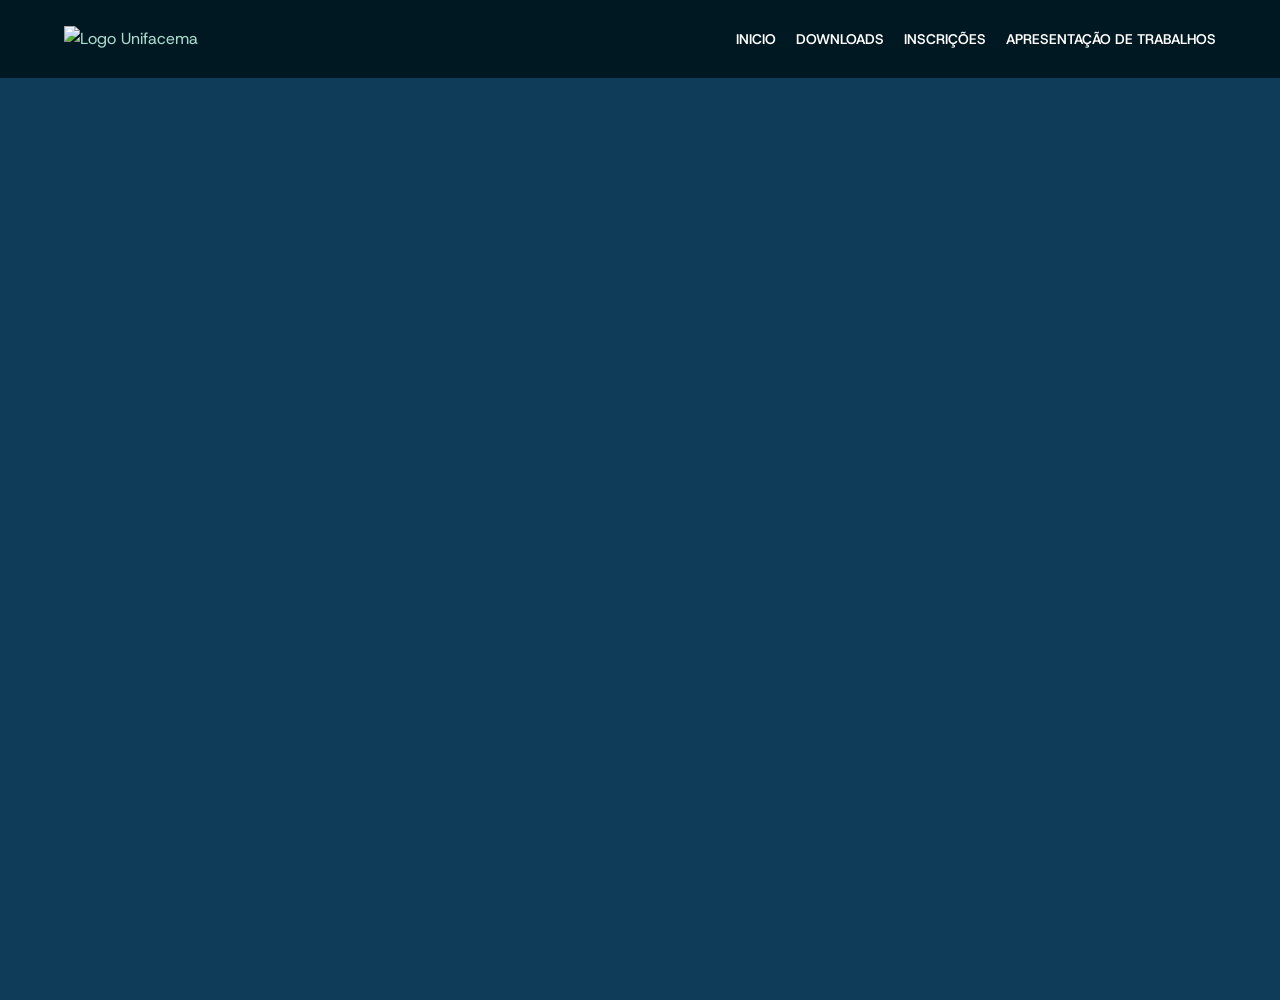
==== index.html @ e2719295 "Add files via upload" ====
<!DOCTYPE html>
<html lang="pt-BR">
<head>
  <meta charset="UTF-8">
  <meta name="viewport" content="width=device-width, initial-scale=1.0">
  <title>IV Jornada Científica - UniFacema</title>
  <link rel="stylesheet" href="style.css">
  <!-- Fonte  -->
  <link rel="preconnect" href="https://fonts.googleapis.com">
<link rel="preconnect" href="https://fonts.gstatic.com" crossorigin>
<link href="https://fonts.googleapis.com/css2?family=Host+Grotesk:ital,wght@0,300..800;1,300..800&display=swap" rel="stylesheet">
</head>
<body>
  <!-- Cabeçalho -->
<header class="cabecalho">
  <!-- Logo sempre à esquerda -->
  <div class="logo">
    <img src="img/logo_cabecalho.png" alt="Logo Unifacema">
  </div>

  <!-- Botão Hamburguer sempre à direita no mobile -->
  <button class="hamburguer" id="hamburguer" aria-expanded="false" aria-controls="menu" aria-label="Abrir menu">
    <span class="bar"></span>
    <span class="bar"></span>
    <span class="bar"></span>
  </button>

  <!-- Menu (visível no desktop) -->
  <nav class="menu" id="menu">
    <ul>
      <li><a href="index.html">INICIO</a></li>
      <li><a href="dowloads.html">DOWNLOADS</a></li>
      <li><a href="inscricoes.html">INSCRIÇÕES</a></li>
      <li><a href="apresentacaotrabalhos.html">APRESENTAÇÃO DE TRABALHOS</a></li>
    </ul>
  </nav>
</header>

  <!-- Banner -->
  <section class="banner">
    <picture>
      <source media="(max-width: 768px)" srcset="img/bannerdispositivosmoveis.png">
      <img src="img/bannerprincipal.png" alt="Banner Jornada Científica">
    </picture>
  </section>

  <!-- Conteúdo -->
  <main class="conteudo">
    <section class="sobre">
      <h2>SOBRE A JORNADA</h2>
      <p>
        <strong>IX JORNADA CIENTÍFICA DO UNIFACEMA: TRABALHO E O FUTURO DAS PROFISSÕES</strong>
        <br>
        <br>
        Segundo o Fórum Econômico Mundial (2025), a automação e a inteligência artificial devem eliminar 92 milhões de postos 
        de trabalho até 2030, mas criar 170 milhões de novos — um saldo positivo de 78 milhões, 
        acompanhado da obsolescência de cerca de 39% das competências hoje exigidas dos trabalhadores.
      </p>

      <p>
Por trás dessa transformação, há uma distinção que importa esclarecer: trabalho é a atividade humana de produção de valor, 
universal, presente em qualquer ocupação; profissão é uma construção mais específica, 
que exige formação especializada, ética própria e reconhecimento social ou legal.
</p>

<p>
A automação tradicional substitui tarefas — atinge o trabalho. A inteligência artificial avança sobre o conhecimento especializado 
que sustenta as próprias profissões, desafiando sua razão de existir.
</p>

<p>
É por isso que o tema une, em uma só Jornada, as três Escolas do UniFacema — Politécnica, Saúde e Humanas e Negócios — e os três campi, Caxias, Codó e Presidente Dutra: 
a inteligência artificial desenvolvida na área da Escola Politécnica é a mesma que transforma a 
prática discutida na Escola de Saúde e que exige nova regulação jurídica e novos modelos de gestão discutidos na Escola de Humanas 
e Negócios. Cabe à universidade formar profissionais preparados para esse mundo em transformação, e não apenas para o mercado de hoje.
</p>


      </p>

    </section>

    <aside class="programacao">
      <h2>PROGRAMAÇÃO</h2>
      <a href="https://drive.google.com/file/d/1YTpV9XWMMbDj9tbahiNC6fNfeY-Ht1wl/view?usp=sharing" class="btn-prog">PROGRAMAÇÃO<br>CAMPUS CAXIAS</a>
      <a href="https://drive.google.com/file/d/1urGP0l6YVIENT7cBwDsVG9GDBT41y8OB/view?usp=sharing" class="btn-prog">PROGRAMAÇÃO<br>CAMPUS CODÓ</a>
      <a href="https://drive.google.com/file/d/16Yn4UiZSvR_ovn6yJhgWFCt0VPW-eOoe/view?usp=sharing" class="btn-prog">PROGRAMAÇÃO<br>CAMPUS PRESIDENTE DUTRA</a>
    </aside>
  </main>

  <!-- Botão Inscrição -->
  <section class="cta">
    <a href="inscricoes.html">CLIQUE AQUI PARA SE INSCREVER!</a>
  </section>

  <!-- Rodapé -->
  <footer class="rodape">
    <div class="logo-rodape">
      <img src="img/logo_rodape.png" alt="Logo Unifacema">
    </div>
    <div class="info">
      <p><strong>unifacema.edu.br</strong><br>(99) 3422.8600</p>
    </div>
    <div class="campi">
      <p><strong>Campus Caxias</strong> <br>@unifacemaoficial</p>
      <p><strong>Codó</strong> <br>@unifacemacodo</p>
      <p><strong>Presidente Dutra</strong><br>@unifacemadutra</p>
    </div>
  </footer>
  <!-- antes de fechar o body -->
<script src="script.js"></script>
</body>
</body>
</html>
---- style.css ----
/* Fonte padrão */
body {
  margin: 0;
  font-family: "Host Grotesk", sans-serif;

  /* background-color: #eceacd;*/
  background-color:#0F3D59;
   /*color: #002d40;*/
  color: #A9D9CB;
  line-height: 1.6;
}



/* Cabeçalho */

.cabecalho {
  display: flex;
  justify-content: space-between; /* logo à esquerda, menu/hamburguer à direita */
  align-items: center;
  background:  #001822;
  padding: 10px 5%;
  position: relative;
  z-index: 1000;
}

.cabecalho .logo img {
  height: 50px;
}

.box-caxias {
  border: 1px solid #959595; /* espessura, tipo e cor da borda */
  border-radius: 0px;
  padding: 10px;           /* espaço interno */
  width: auto;
  margin: 0px 0px 5px 0px;
}

/* Logo menor */
.cabecalho .logo img {
  height: 40px; /* diminui a altura da logo */
  max-width: 100%;
}
.menu ul {
  list-style: none;
  display: flex;
  gap: 20px;
}

.menu ul li a {
  text-decoration: none;
  color: #fff;
  font-weight: 600;
  font-size: 14px;
  transition: 0.3s;
}

.menu ul li a:hover {
  color: #F21F0C;
}

/* Banner */
.banner img {
  width: 100%;
  display: block;
}

/* Conteúdo */
.conteudo {
  display: flex;
  justify-content: space-between;
  /*padding: 40px 5%;*/
  padding: 20px 5% 0px 5%;
  gap: 40px;
  flex-wrap: wrap;
}

.download {
  display: flex;
  flex-direction: row;
  justify-content: space-between;
  /*padding: 40px 5%;*/
  padding: 20px 5% 0px 5%;
  gap: 40px;
  flex-wrap: wrap;
}

.sobre {
  flex: 2;

}

.sobre h2 {
  font-size: 22px;
  font-weight: 800;
  margin-bottom: 20px;
}

.sobre p {
  font-size: 15px;
  margin-bottom: 15px;
  text-align: justify;
}

.programacao {
  flex: 1;
  text-align: center;
}

.itensparadowloads {
  /* display: flex;*/
  flex-direction: row;
  flex: 1;
  text-align: center;
  justify-content:space-between;
  flex-wrap: wrap;


}

.itensparadowloadspagdeapresentacao {
  display: flex;
  flex-direction: row;
  flex: 1;
  text-align: center;
  justify-content:space-between;
  flex-wrap: wrap;
  width: 100%;

}

.itensparadowloads a{
  padding: 2em;
  text-transform: uppercase;
  
}

.part0{
  text-align: justify;
  display: flex;
  flex-direction: row;
  gap: 3%;
  margin: 0em 0em 2em 0em;

}

.part1{
  width: 50%;

}

.part2{
  width: 50%;

}
.downloads{
  flex: 1;
  text-align: center;
}

.downloads h2{
    font-size: 22px;
  font-weight: 800;
  margin-bottom: 20px;
}
.programacao h2 {
  font-size: 22px;
  font-weight: 800;
  margin-bottom: 20px;
}

.btn-prog {
  display: block;
  background: #A9D9CB;
  color:#0F3D59;
  font-weight: 900;
  
  text-decoration: none;
  padding: 18px;
  border-radius: 0px;
  margin-bottom: 20px;
  font-size: 16px;
  transition: 0.3s;
}

.cronogramadeinscricao{
  background: #A9D9CB;
  color:#0F3D59;
  border-radius: 0px;
  padding: 0px 0px 0px 1em;
  width: auto;

}

.btn-prog:hover {
  background:  #72f8d0;
}

.btn-baixeoedital{
  display: block;
  background: #A9D9CB;
  color:#0F3D59;
  font-weight: 700;
  text-decoration: none;
  padding: 18px;
  border-radius: 0px;
  margin-bottom: 20px;
  font-size: 16px;
  transition: 0.3s;
}

.btn-baixeoedital:hover {
  background:  #72f8d0;
}
.btn-inscricao {
  display: block;
  background:  #F21F0C;
  color: #fff;
  font-weight: 700;
  text-decoration: none;
  padding: 18px;
  border-radius: 0px;
  margin-bottom: 20px;
  font-size: 16px;
  transition: 0.3s;
}



.btn-inscricao:hover {
  background: #ff3c00;
}


/* CTA */
.cta {
  text-align: center;
  margin: 0px 40px 40px 40px;
}

.cta a {
  display: inline-block;
  background:  #F21F0C;
  color: #fff;
  font-weight: 800;
  padding: 20px 40px;
  border-radius: 0px;
  font-size: 20px;
  text-decoration: none;
  transition: 0.3s;
}

.cta a:hover {
  background: #ff3c00;
}

/* Rodapé */
.rodape {
  background: #001822;
  color: #fff;
  padding: 30px 5%;
  display: flex;
  justify-content: space-between;
  flex-wrap: wrap;
  align-items: center;
  text-align: center;
}

.rodape .logo-rodape img {
  height: 50px;
}

.rodape .info {
  flex: 1;
  margin: 10px 0;
}

.rodape .campi {
  flex: 2;
  display: flex;
  justify-content: space-around;
  flex-wrap: wrap;
  font-size: 14px;
}


.cta { animation: pulse 2s infinite;}
@keyframes pulse{
0%, 100%{transform: scale(1);}
15% { transform: scale(1.1);}
}

.btn-inscricao {
  animation: pulse 2s infinite;}
@keyframes pulse{
0%, 100%{transform: scale(1);}
15% { transform: scale(0.9);}

}


/* Responsividade */
@media (max-width: 768px) {
  .cabecalho {
    flex-direction: column;
    gap: 10px;
  }

  .menu ul {
    flex-direction: column;
    align-items: center;
  }

  .conteudo {
    flex-direction: column;
    padding: 20px;
  }

  .programacao {
    margin-top: 0px;
  }

  .downloads{
        margin-top: 0px;
  }

  .rodape {
    flex-direction: column;
    text-align: center;
  }

  .rodape .campi {
    flex-direction: column;
    gap: 0px;
  }
}

/* Hamburguer alinhado à direita */
.hamburguer {
  display: none; /* aparece só no mobile */
  flex-direction: column;
  justify-content: center;
  align-items: center;
  gap: 5px;
  width: 40px;
  height: 40px;
  background: none;
  border: none;
  cursor: pointer;
}

.hamburguer .bar {
  display: block;
  width: 26px;
  height: 3px;
  background: #fff;
  border-radius: 2px;
  transition: 0.3s;
}


/* estado ativo -> anima para X */
.hamburguer.active .bar:nth-child(1) {
  transform: translateY(7px) rotate(45deg);
}
.hamburguer.active .bar:nth-child(2) {
  opacity: 0;
}
.hamburguer.active .bar:nth-child(3) {
  transform: translateY(-7px) rotate(-45deg);
}

/* comportamento mobile */
@media (max-width: 768px) {

  /* mostra o botão */
  .hamburguer {
    display: flex;
  }

  /* esconde o menu padrão (desktop) */
  .menu {
    display: none; /* será exibido quando .ativo for aplicado */
    position: absolute;
    left: 0;
    right: 0;
    top: 70px; /* ajusta conforme a altura do header */
    background: #003d55;
    z-index: 1100;
    padding: 12px 0;
    box-shadow: 0 6px 20px rgba(0,0,0,0.15);
    border-bottom: 4px solid rgba(255,255,255,0.03);
  }

  /* quando ativo mostrar */
  .menu.ativo {
    display: block;
  }

  /* lista vertical no menu mobile */
  .menu ul {
    display: flex;
    flex-direction: column;
    gap: 0;
    margin: 0;
    padding: 0;
    list-style: none;
  }

  .menu ul li a {
    display: block;
    padding: 14px 20px;
    color: #fff;
    text-decoration: none;
    font-weight: 700;
    font-size: 15px;
    border-top: 1px solid rgba(255,255,255,0.03);
  }

  .menu ul li a:hover {
    background: rgba(255,255,255,0.03);
  }

  /* opcional: garantir que o header tenha posição relativa */
  .cabecalho {
    position: relative;
  }
}

/* Desktop: mostra menu normal */
.menu {
  display: flex;
}

.menu ul {
  display: flex;
  gap: 20px;
  list-style: none;
}

.menu ul li a {
  text-decoration: none;
  color: #fff;
  font-weight: 600;
  font-size: 14px;
}

/* Mobile: esconde menu, mostra hamburguer */
@media (max-width: 768px) {
  .menu {
    display: none; /* some menu no mobile */
    position: absolute;
    top: 60px;
    left: 0;
    right: 0;
    background: #003d55;
    padding: 20px 0;
    text-align: center;
  }

  .menu.ativo {
    display: block;
  }

  .menu ul {
    flex-direction: column;
    gap: 10px;
  }

  .hamburguer {
    display: flex; /* aparece o botão hamburguer */
  }

  .part0{
  text-align: justify;
  display: flex;
  flex-direction: column;
  gap: 3%;
  margin: 0em 0em 2em 0em;

}

.part1{
  width: 100%;

}

.part2{
  width: 100%;

}
}
.conteudo {
  display: flex;
  justify-content: space-between;
  padding: 40px 5%;
  gap: 20px;
  flex-wrap: wrap;
}
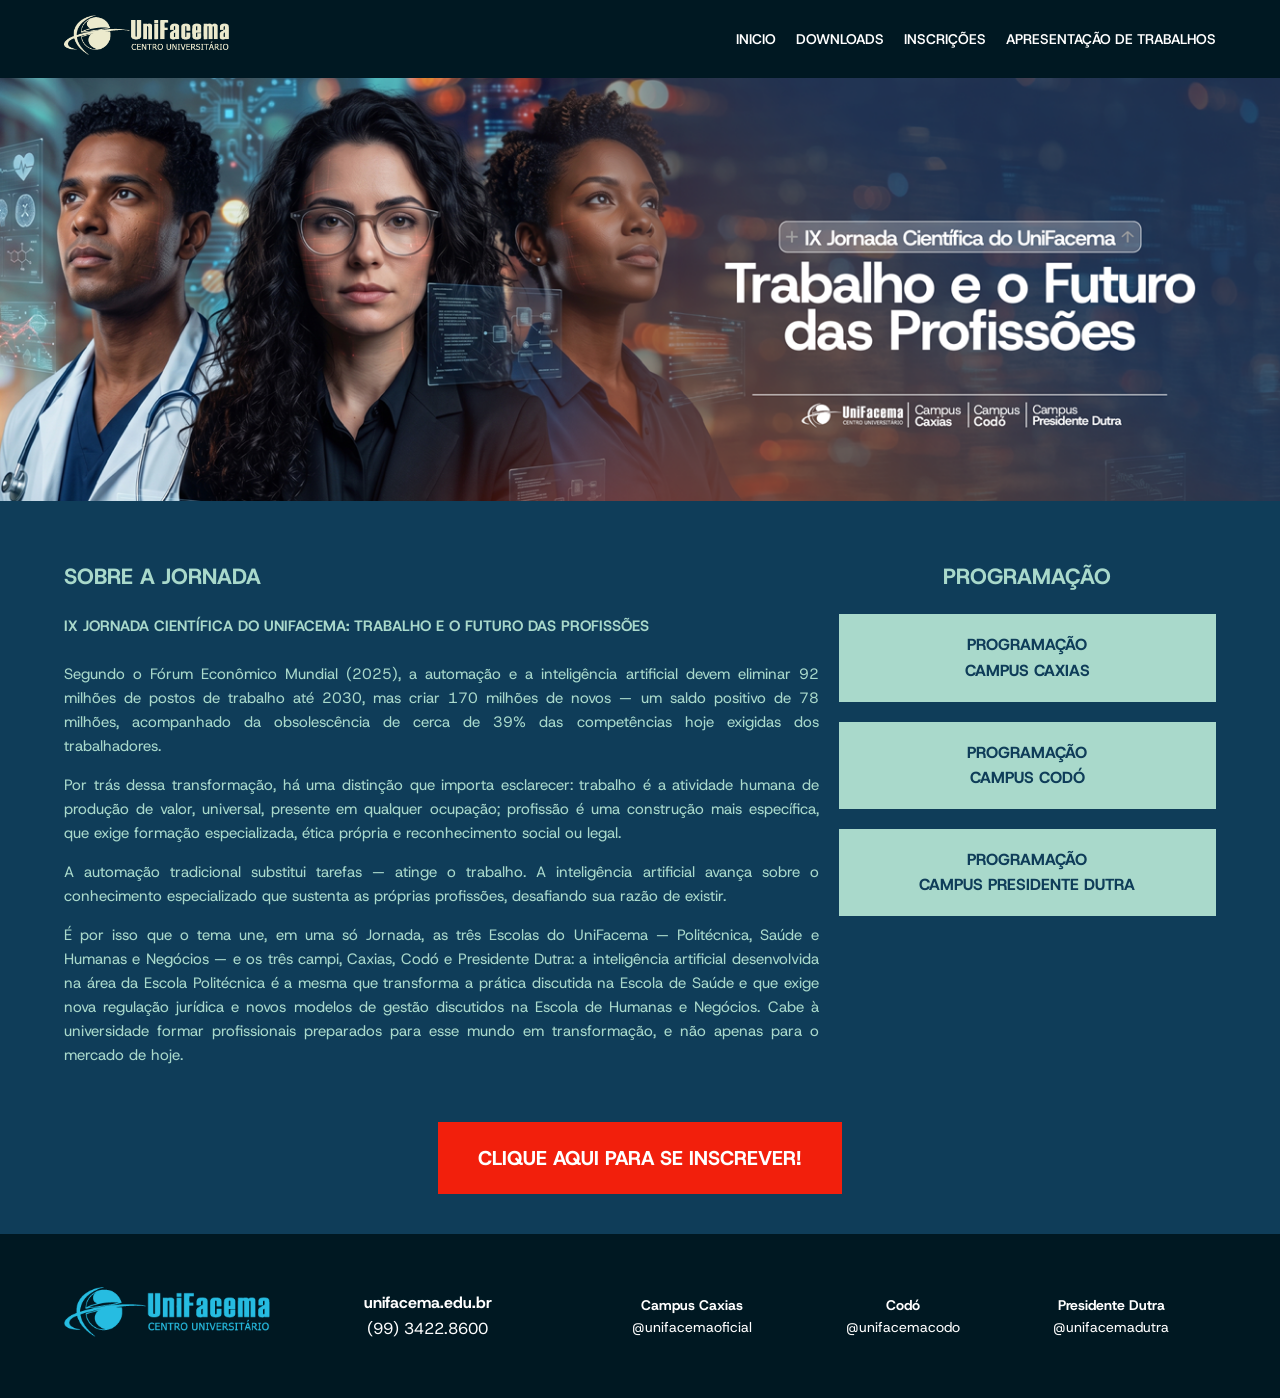
==== commit b1880ecf: "prog de caxias" ====
--- a/index.html
+++ b/index.html
@@ -82,9 +82,9 @@
 
     <aside class="programacao">
       <h2>PROGRAMAÇÃO</h2>
-      <a href="https://drive.google.com/file/d/1YTpV9XWMMbDj9tbahiNC6fNfeY-Ht1wl/view?usp=sharing" class="btn-prog">PROGRAMAÇÃO<br>CAMPUS CAXIAS</a>
-      <a href="https://drive.google.com/file/d/1urGP0l6YVIENT7cBwDsVG9GDBT41y8OB/view?usp=sharing" class="btn-prog">PROGRAMAÇÃO<br>CAMPUS CODÓ</a>
-      <a href="https://drive.google.com/file/d/16Yn4UiZSvR_ovn6yJhgWFCt0VPW-eOoe/view?usp=sharing" class="btn-prog">PROGRAMAÇÃO<br>CAMPUS PRESIDENTE DUTRA</a>
+      <a href="https://drive.google.com/file/d/1DeejeJv-y75KnEsL-9ujG1wF6RFk84ju/view?usp=sharing" class="btn-prog">PROGRAMAÇÃO<br>CAMPUS CAXIAS</a>
+      <a href="" class="btn-prog">PROGRAMAÇÃO<br>CAMPUS CODÓ</a>
+      <a href="" class="btn-prog">PROGRAMAÇÃO<br>CAMPUS PRESIDENTE DUTRA</a>
     </aside>
   </main>
 
